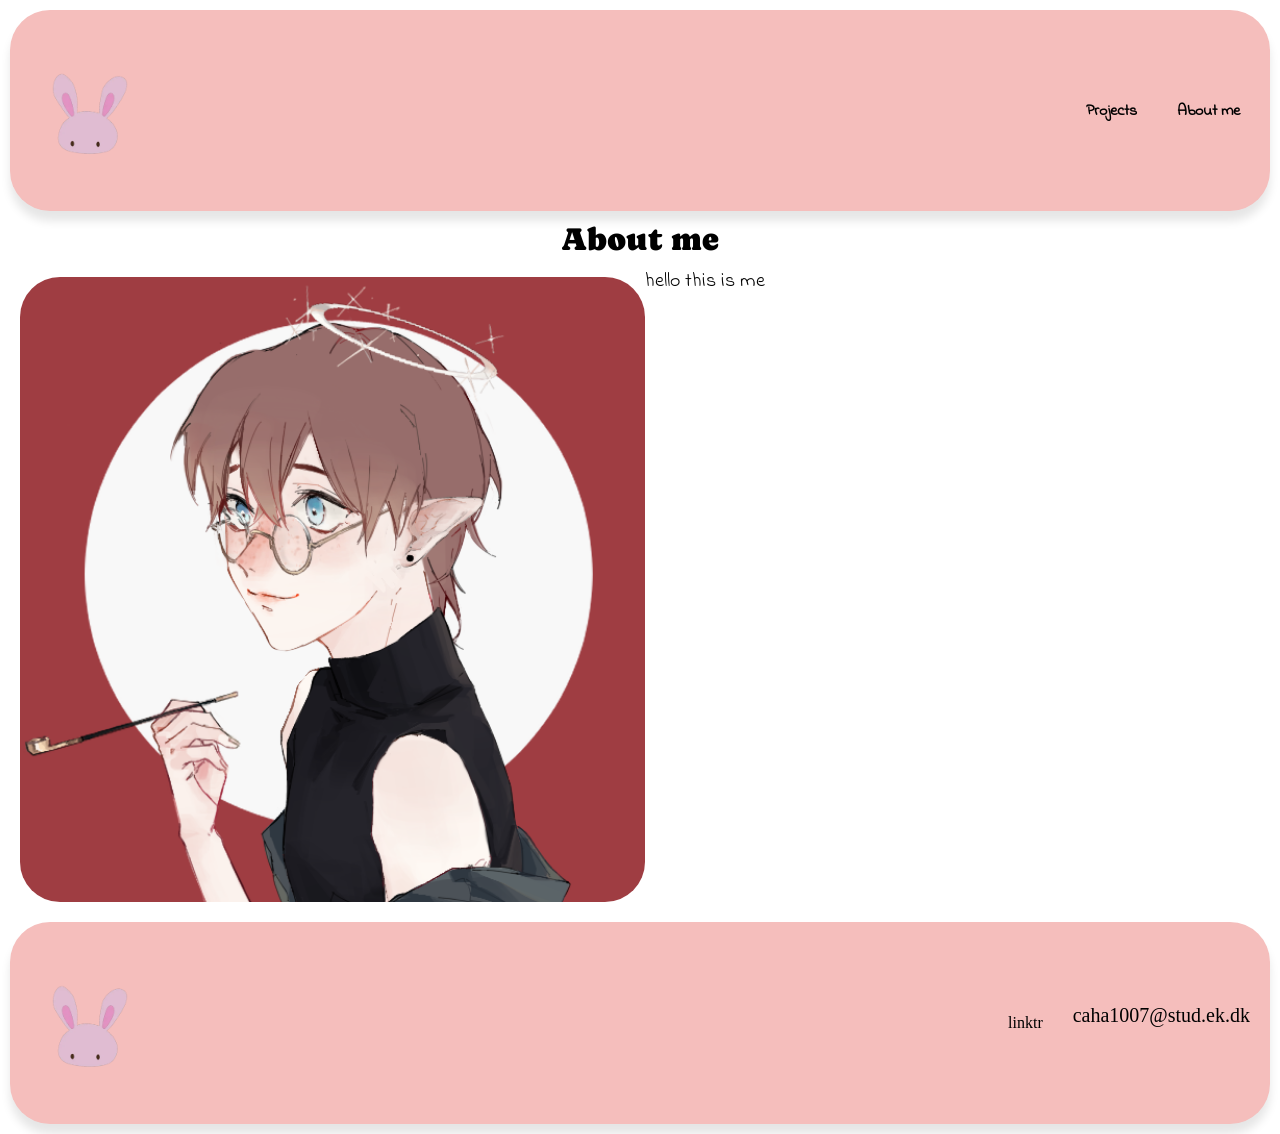
==== aboutme.html @ 74f6bfef "hi" ====
<!doctype html>
<html lang="en">
  <head>
    <meta charset="UTF-8" />
    <meta name="viewport" content="width=device-width, initial-scale=1.0" />
    <meta name="robots" content="noindex" />
    <title>About me</title>
    <link rel="stylesheet" href="general.css" />
    <link rel="stylesheet" href="color.css" />
    <link rel="stylesheet" href="media.css" />
    <link rel="stylesheet" href="fonts.css" />
    <!-- google fonts -->
    <link rel="preconnect" href="https://fonts.googleapis.com" />
    <link rel="preconnect" href="https://fonts.gstatic.com" crossorigin />
    <link href="https://fonts.googleapis.com/css2?family=Calligraffitti&family=Caprasimo&family=Caudex&family=Indie+Flower&family=Pacifico&family=Yellowtail&display=swap" rel="stylesheet" />

    <link rel="apple-touch-icon" sizes="180x180" href="favico/apple-touch-icon.png" />
    <link rel="icon" type="image/png" sizes="32x32" href="favico/favicon-32x32.png" />
    <link rel="icon" type="image/png" sizes="16x16" href="favico/favicon-16x16.png" />
    <link rel="manifest" href="favico/site.webmanifest" />
  </head>

  <body>
    <header>
      <div class="logo">
        <a href="index.html" class="active"><img src="pics/Bunny.webp" alt="logo" /> </a>
      </div>
      <nav>
        <ul>
          <ul class="menu">
            <li class="project_link"><a href="projects.html">Projects</a></li>
            <li class="aboutme_link"><a href="aboutme.html">About me</a></li>
          </ul>
        </ul>
      </nav>
    </header>

    <main>
      <h1 class="h1_aboutme">About me</h1>
      <div class="grid-aboutme_1-1">
        <img src="pics/about_me/dummy_aboutme.png" alt="dummy_aboutme" />
        <p>hello this is me</p>
      </div>
    </main>

    <footer>
      <div class="logo">
        <a href="index.html"><img src="pics/Bunny.webp" alt="logo" /></a>
      </div>
      <nav>
        <ul>
          <ul class="menu">
            <li class="linktr"><a href="https://linktr.ee/plagueatdawn">linktr</a></li>
            <p class="mail">caha1007@stud.ek.dk</p>
          </ul>
        </ul>
      </nav>
    </footer>
    <script src="main.js"></script>
    <script src="burger.js"></script>
  </body>
</html>
---- general.css ----
/********* Reset ***********/
* {
  margin: 0;
  padding: 0;
  box-sizing: border-box;
}

img {
  width: 100%;
  height: auto;
  display: block;
  border-radius: 40px;
  gap: 10px;
  margin-inline: 10px;
  margin-block: 10px;
}

/********* Menu ***********/
* {
  margin: 0;
  padding: 0;
  box-sizing: border-box;
}

header {
  position: sticky;
  top: 0;
  display: flex;
  justify-content: space-between;
  align-items: center;
  padding: 20px;
  background-color: #f5bebc;
  box-shadow: 0 10px 10px rgba(0, 0, 0, 0.1);
  margin: 10px;
  border-radius: 40px;
}
.header {
  color: #503120;
  float: left;
}
.logo {
  width: 100px;
}

.menu {
  display: flex;
  list-style: none;
  margin: 0;
  padding: 0;
}

.menu li {
  margin-right: 20px;
}

.menu li:last-child {
  margin-right: 0;
}

.menu a {
  display: block;
  padding: 10px;
  color: #000000;
  text-decoration: none;
  transition: color 0.3s;
  text-align: end;
}

.menu a:hover {
  color: #558e55;
}
footer {
  position: sticky;
  top: 0;
  display: flex;
  justify-content: space-between;
  align-items: center;
  padding: 20px;
  background-color: #f5bebc;
  box-shadow: 0 10px 10px rgba(0, 0, 0, 0.1);
  margin: 10px;
  border-radius: 40px;
}

h1 {
  text-align: center;
  margin-block: 10px;
}

@media (max-width: 800px) {
  .menu {
    display: none;
  }
  .h1_index {
    text-align: center;
    margin-block: 10px;
  }
}
/********* Index ***********/

/********* Projects ***********/
[popover] {
  margin: auto;
}
[popover] img {
  max-width: 600px;
}

/********* ABout me ***********/
.grid-aboutme_1-1 {
  display: grid;
  grid-template-columns: 1fr 1fr;
  gap: 10px;
  margin-inline: 10px;
  margin-block: 10px;
}
---- media.css ----
@media (min-width: 1200px) {
  .g {
    display: grid;
    grid-template-columns: 1fr 1fr;
    gap: 20px;
  }
  /********* Index ***********/
  .grid_1-1 {
    display: grid;
    grid-template-columns: 1fr 1fr;
    gap: 20px;
  }
  /********* Projects ***********/

  /********* About me ***********/
}
---- fonts.css ----
/**** Index ****/
.h1_index {
  font-family: "Caprasimo", serif;
  font-weight: 400;
  font-style: normal;
}
h2 {
  font-family: "Caveat", cursive;
  font-optical-sizing: auto;
  font-weight: 400;
  font-style: normal;
}
p {
  font-family: "Indie Flower", cursive;
  font-weight: 500;
  font-style: normal;
  font-size: 20px;
}

.project_link {
  font-family: "Indie Flower", cursive;
  font-weight: 600;
  font-style: normal;
}

.aboutme_link {
  font-family: "Indie Flower", cursive;
  font-weight: 600;
  font-style: normal;
}

.linktr {
  font-family: "Calligraffitti", cursive;
  font-weight: 400;
  font-style: normal;
}
.mail {
  font-family: "Calligraffitti", cursive;
  font-weight: 400;
  font-style: normal;
}

/**** Projects ****/
.h1_projects {
  font-family: "Caprasimo", serif;
  font-weight: 400;
  font-style: normal;
}
/**** About me ****/
.h1_aboutme {
  font-family: "Caprasimo", serif;
  font-weight: 400;
  font-style: normal;
}
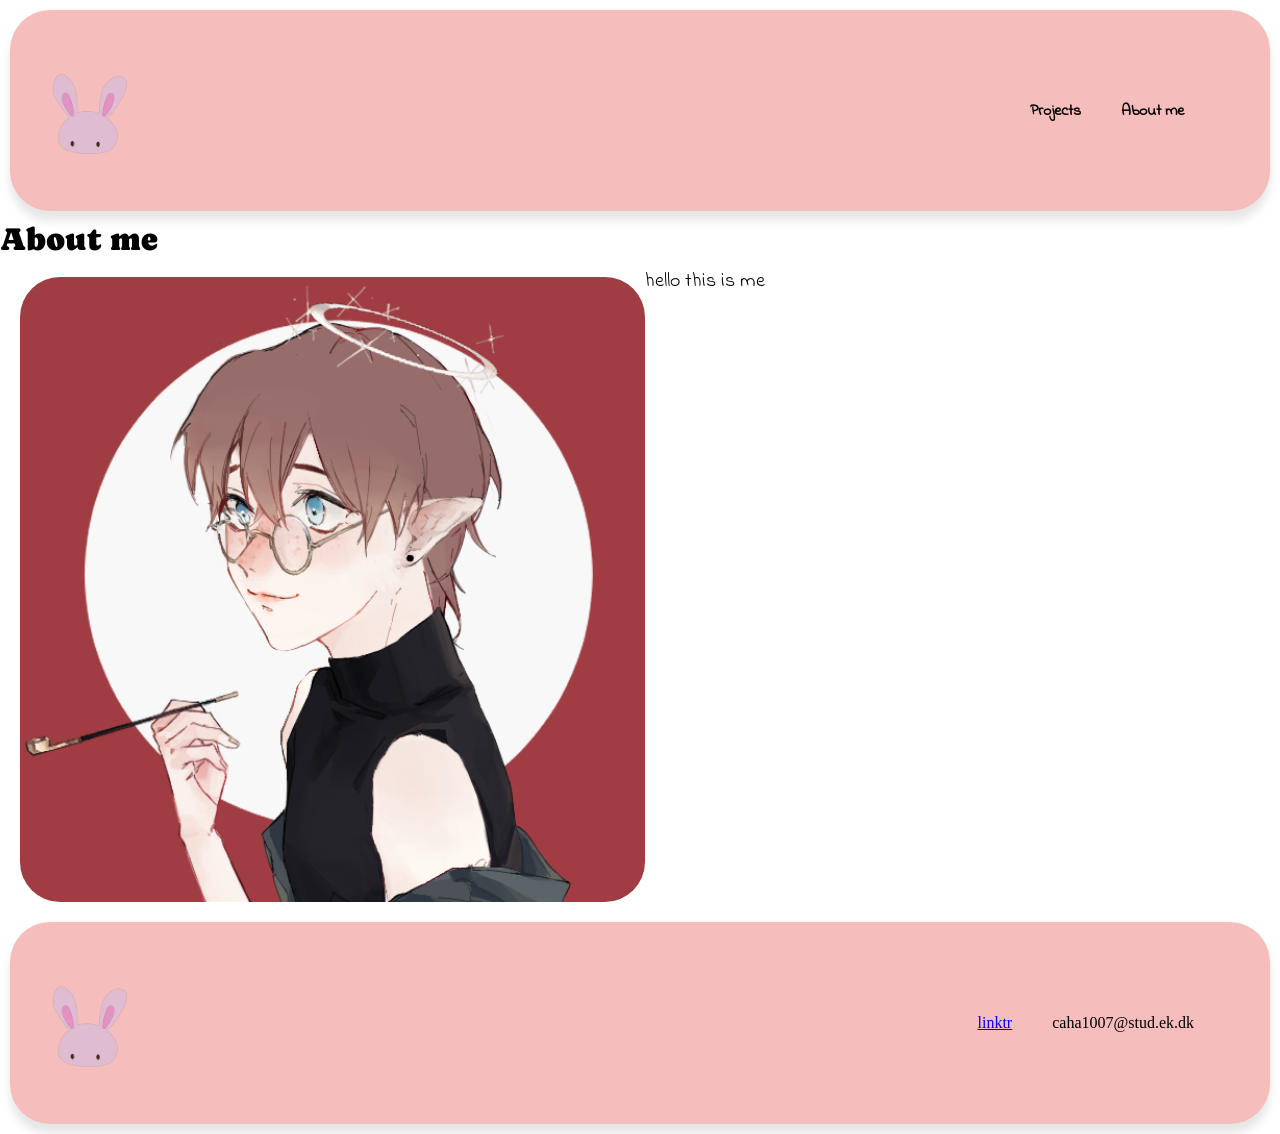
==== commit c8fcba9c: "header and footer all done plus burger and extra things related to that" ====
--- a/aboutme.html
+++ b/aboutme.html
@@ -5,10 +5,12 @@
     <meta name="viewport" content="width=device-width, initial-scale=1.0" />
     <meta name="robots" content="noindex" />
     <title>About me</title>
+    <link rel="stylesheet" href="fonts.css" />
     <link rel="stylesheet" href="general.css" />
     <link rel="stylesheet" href="color.css" />
+    <link rel="stylesheet" href="burger.css" />
     <link rel="stylesheet" href="media.css" />
-    <link rel="stylesheet" href="fonts.css" />
+
     <!-- google fonts -->
     <link rel="preconnect" href="https://fonts.googleapis.com" />
     <link rel="preconnect" href="https://fonts.gstatic.com" crossorigin />
@@ -25,13 +27,26 @@
       <div class="logo">
         <a href="index.html" class="active"><img src="pics/Bunny.webp" alt="logo" /> </a>
       </div>
-      <nav>
+      <nav class="desktop">
+        <ul class="menu_long">
+          <li class="project_link"><a href="projects.html">Projects</a></li>
+          <li class="aboutme_link"><a href="aboutme.html">About me</a></li>
+        </ul>
+      </nav>
+
+      <div class="off_screen_menu">
         <ul>
-          <ul class="menu">
-            <li class="project_link"><a href="projects.html">Projects</a></li>
-            <li class="aboutme_link"><a href="aboutme.html">About me</a></li>
-          </ul>
+          <li><a href="projects.html">Projects</a></li>
+          <li><a href="aboutme.html">About me</a></li>
         </ul>
+      </div>
+
+      <nav class="mobile_nav">
+        <div class="ham_menu">
+          <span></span>
+          <span></span>
+          <span></span>
+        </div>
       </nav>
     </header>
 
@@ -47,12 +62,10 @@
       <div class="logo">
         <a href="index.html"><img src="pics/Bunny.webp" alt="logo" /></a>
       </div>
-      <nav>
-        <ul>
-          <ul class="menu">
-            <li class="linktr"><a href="https://linktr.ee/plagueatdawn">linktr</a></li>
-            <p class="mail">caha1007@stud.ek.dk</p>
-          </ul>
+      <nav class="footer_nav">
+        <ul class="footer_menu">
+          <li><a href="https://linktr.ee/plagueatdawn">linktr</a></li>
+          <li class="mail">caha1007@stud.ek.dk</li>
         </ul>
       </nav>
     </footer>
--- a/general.css
+++ b/general.css
@@ -16,6 +16,7 @@
 }
 
 /********* Menu ***********/
+
 * {
   margin: 0;
   padding: 0;
@@ -33,42 +34,52 @@
   box-shadow: 0 10px 10px rgba(0, 0, 0, 0.1);
   margin: 10px;
   border-radius: 40px;
+  z-index: 1000;
 }
-.header {
-  color: #503120;
-  float: left;
+
+.logo {
+  width: 100px;
 }
+.desktop {
+  margin-left: auto;
+  margin-right: 40px;
+}
+
+.mobile_nav {
+  display: none;
+}
+
 .logo {
   width: 100px;
 }
 
-.menu {
+.menu_long {
   display: flex;
   list-style: none;
   margin: 0;
   padding: 0;
 }
 
-.menu li {
+.menu_long li {
   margin-right: 20px;
 }
 
-.menu li:last-child {
+.menu_long li:last-child {
   margin-right: 0;
 }
 
-.menu a {
+.menu_long a {
   display: block;
   padding: 10px;
   color: #000000;
   text-decoration: none;
   transition: color 0.3s;
-  text-align: end;
 }
 
-.menu a:hover {
-  color: #558e55;
+.menu_long a:hover {
+  color: #503120;
 }
+
 footer {
   position: sticky;
   top: 0;
@@ -81,16 +92,29 @@
   margin: 10px;
   border-radius: 40px;
 }
+.footer_nav {
+  margin-left: auto;
+  margin-right: 40px;
+}
 
-h1 {
-  text-align: center;
-  margin-block: 10px;
+.footer_menu {
+  display: flex;
+  list-style: none;
+  gap: 40px;
+  align-items: center;
 }
 
 @media (max-width: 800px) {
-  .menu {
+  .menu_long {
     display: none;
   }
+
+  .footer_menu {
+    flex-direction: column;
+    gap: 10px;
+    align-items: center;
+  }
+
   .h1_index {
     text-align: center;
     margin-block: 10px;
--- a/burger.css
+++ b/burger.css
@@ -0,0 +1,102 @@
+.off_screen_menu {
+  background-color: #f5bebc;
+  height: 100vh;
+  width: 100%;
+  max-width: 450px;
+  position: fixed;
+  top: 0;
+  right: -450px;
+  display: flex;
+  flex-direction: column;
+  justify-content: center;
+  align-items: center;
+  transition: 0.3s ease;
+  z-index: 999;
+}
+
+.off_screen_menu.active {
+  right: 0;
+}
+
+.off_screen_menu ul {
+  list-style: none;
+  padding: 0;
+  margin: 0;
+}
+
+.off_screen_menu li {
+  margin: 20px 0;
+}
+
+.off_screen_menu a {
+  text-decoration: none;
+  color: #503120;
+  font-size: 1.5rem;
+}
+
+nav {
+  padding: 1rem;
+  display: flex;
+  background-color: #f5bebc;
+}
+
+.ham_menu {
+  height: 50px;
+  width: 50px;
+  margin-left: auto;
+  position: relative;
+  display: none;
+  z-index: 1001;
+}
+
+.ham_menu span {
+  height: 5px;
+  width: 100%;
+  background-color: #503120;
+  border-radius: 25px;
+  position: absolute;
+  top: 50%;
+  left: 50%;
+  transform: translate(-50%, -50%);
+  transition: 0.3s ease;
+}
+
+.ham_menu span:nth-child(1) {
+  top: 25%;
+}
+.ham_menu span:nth-child(3) {
+  top: 75%;
+}
+
+.ham_menu.active span:nth-child(2) {
+  opacity: 0;
+}
+
+.ham_menu.active span:nth-child(1) {
+  top: 50%;
+  transform: translate(-50%, -50%) rotate(-45deg);
+}
+
+.ham_menu.active span:nth-child(3) {
+  top: 50%;
+  transform: translate(-50%, -50%) rotate(45deg);
+}
+.mobile_nav {
+  margin-left: auto;
+  position: relative;
+  z-index: 1001;
+}
+@media (max-width: 800px) {
+  .desktop {
+    display: none;
+  }
+
+  .mobile_nav {
+    display: flex;
+    margin-left: auto;
+  }
+
+  .ham_menu {
+    display: block;
+  }
+}
--- a/media.css
+++ b/media.css
@@ -1,4 +1,4 @@
-@media (min-width: 1200px) {
+@media (min-width: 600px) {
   .g {
     display: grid;
     grid-template-columns: 1fr 1fr;
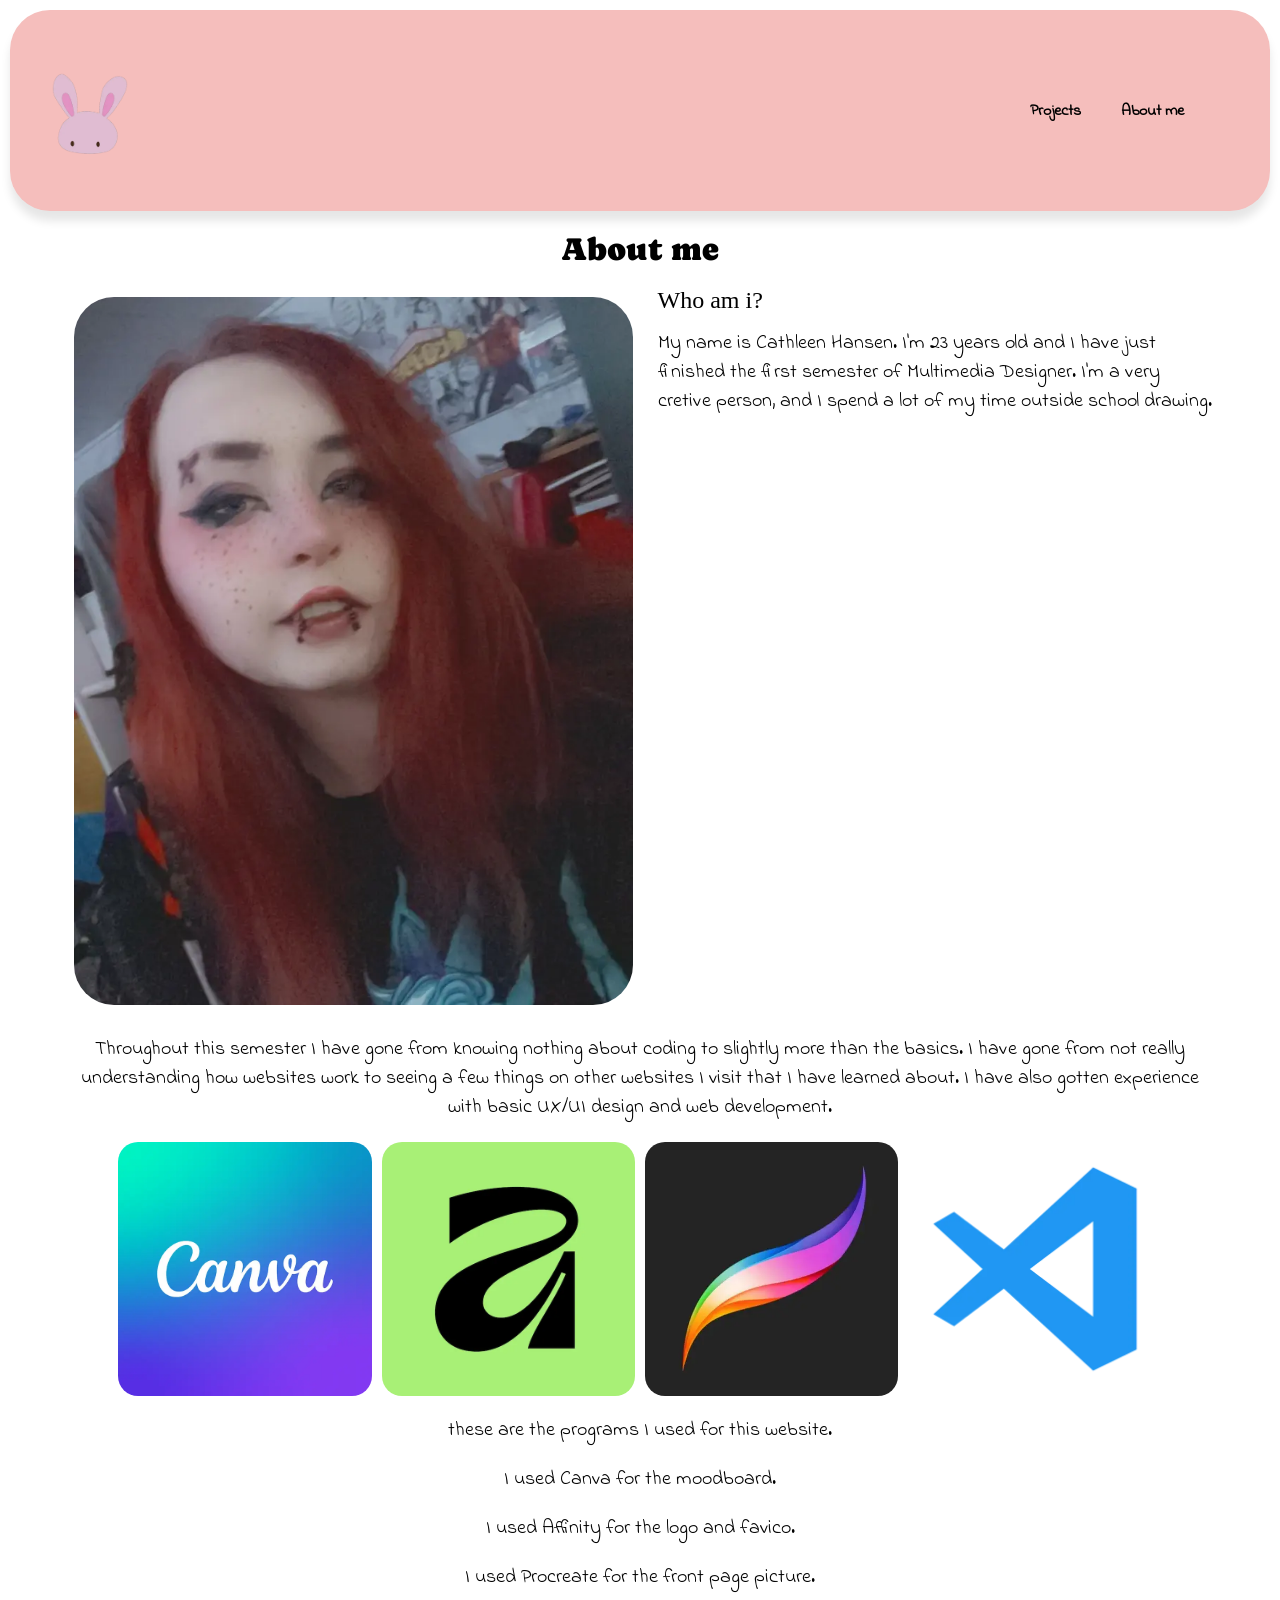
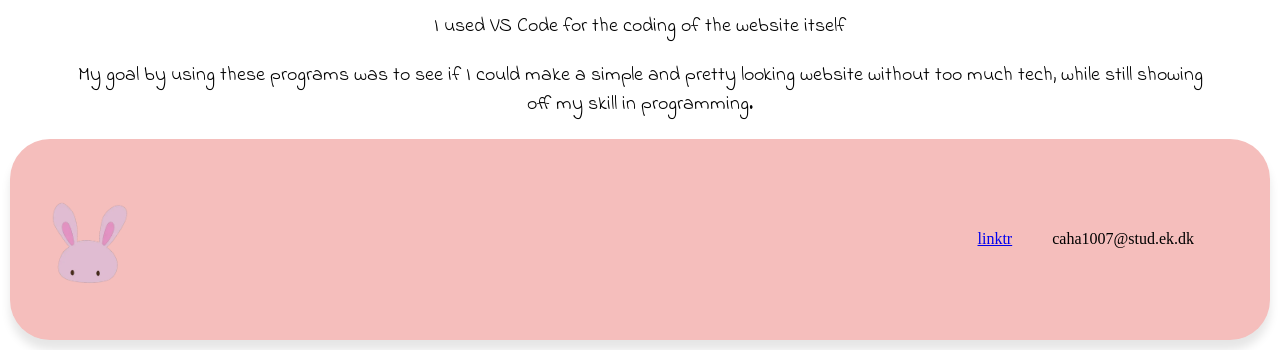
==== commit aff2d270: "about me is all done" ====
--- a/aboutme.html
+++ b/aboutme.html
@@ -9,6 +9,7 @@
     <link rel="stylesheet" href="general.css" />
     <link rel="stylesheet" href="color.css" />
     <link rel="stylesheet" href="burger.css" />
+    <link rel="stylesheet" href="aboutme.css" />
     <link rel="stylesheet" href="media.css" />
 
     <!-- google fonts -->
@@ -52,10 +53,32 @@
 
     <main>
       <h1 class="h1_aboutme">About me</h1>
-      <div class="grid-aboutme_1-1">
-        <img src="pics/about_me/dummy_aboutme.png" alt="dummy_aboutme" />
-        <p>hello this is me</p>
+
+     <div class="grid-aboutme_1-1">
+  <img src="pics/about_me/myself.webp" alt="myself" />
+
+  <div>
+    <h2>Who am i?</h2>
+    <p>My name is Cathleen Hansen. I'm 23 years old and I have just finished the first semester of Multimedia Designer. I'm a very cretive person, and I spend a lot of my time outside school drawing.</p>
+     
+  </div>
+</div>
       </div>
+      <p class="program_text">Throughout this semester I have gone from knowing nothing about coding to slightly more than the basics. I have gone from not really understanding how websites work to seeing a few things on other websites I visit that I have learned about. I have also gotten experience with basic UX/UI design and web development.</p>
+
+      <div class="programs">
+        <img src="pics/about_me/canva.webp" alt="canva" />
+        <img src="pics/about_me/Affinity.webp" alt="Affinity" />
+        <img src="pics/about_me/procreate.webp" alt="procreate" />
+        <img src="pics/about_me/vscode.webp" alt="vs_code" />
+      </div>
+
+      <p class="program_text">these are the programs I used for this website.</p>
+      <p class="program_text">I used Canva for the moodboard.</p>
+      <p class="program_text">I used Affinity for the logo and favico.</p>
+      <p class="program_text">I used Procreate for the front page picture.</p>
+      <p class="program_text">I used VS Code for the coding of the website itself</p>
+      <p class="program_text">My goal by using these programs was to see if I could make a simple and pretty looking website without too much tech, while still showing off my skill in programming.</p>
     </main>
 
     <footer>
--- a/general.css
+++ b/general.css
@@ -114,22 +114,7 @@
     gap: 10px;
     align-items: center;
   }
-
-  .h1_index {
-    text-align: center;
-    margin-block: 10px;
-  }
 }
-/********* Index ***********/
-
-/********* Projects ***********/
-[popover] {
-  margin: auto;
-}
-[popover] img {
-  max-width: 600px;
-}
-
 /********* ABout me ***********/
 .grid-aboutme_1-1 {
   display: grid;
--- a/aboutme.css
+++ b/aboutme.css
@@ -0,0 +1,45 @@
+.h1_aboutme {
+  text-align: center;
+  margin: 20px 0;
+}
+
+.grid-aboutme_1-1 {
+  display: grid;
+  grid-template-columns: 1fr 1fr;
+  gap: 35px;
+  width: 90%;
+  margin: 20px auto;
+  align-items: start;
+}
+
+.grid-aboutme_1-1 img {
+  width: 100%;
+  border-radius: 40px;
+}
+
+.grid-aboutme_1-1 p {
+  margin: 0;
+}
+
+.programs {
+  display: flex;
+  justify-content: center;
+  gap: 10px;
+  width: 90%;
+  margin: 20px auto;
+}
+
+.programs img {
+  width: 22%;
+  margin: 0;
+  border-radius: 20px;
+}
+
+.program_text {
+  text-align: center;
+  width: 90%;
+  margin: 20px auto;
+}
+.grid-aboutme_1-1 h2 {
+  margin-bottom: 15px;
+}
--- a/media.css
+++ b/media.css
@@ -1,11 +1,5 @@
 @media (min-width: 600px) {
   .g {
-    display: grid;
-    grid-template-columns: 1fr 1fr;
-    gap: 20px;
-  }
-  /********* Index ***********/
-  .grid_1-1 {
     display: grid;
     grid-template-columns: 1fr 1fr;
     gap: 20px;
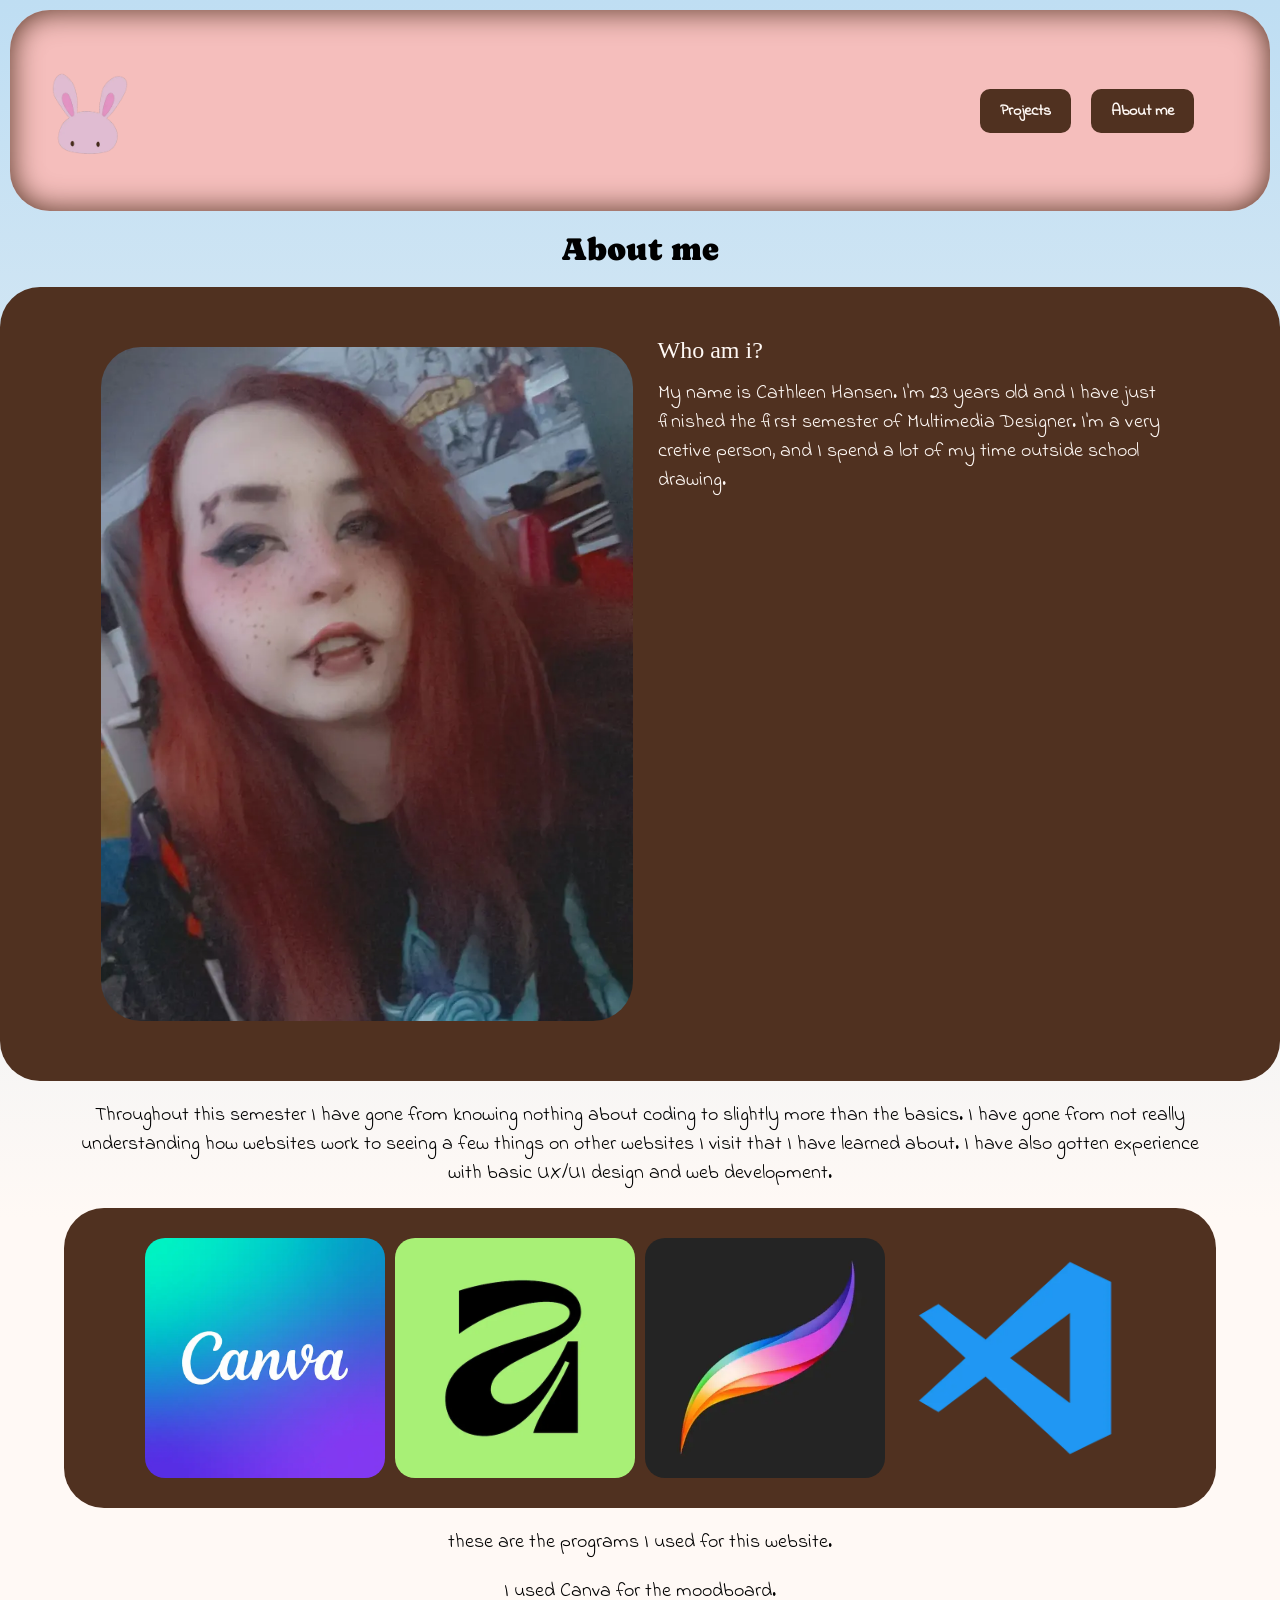
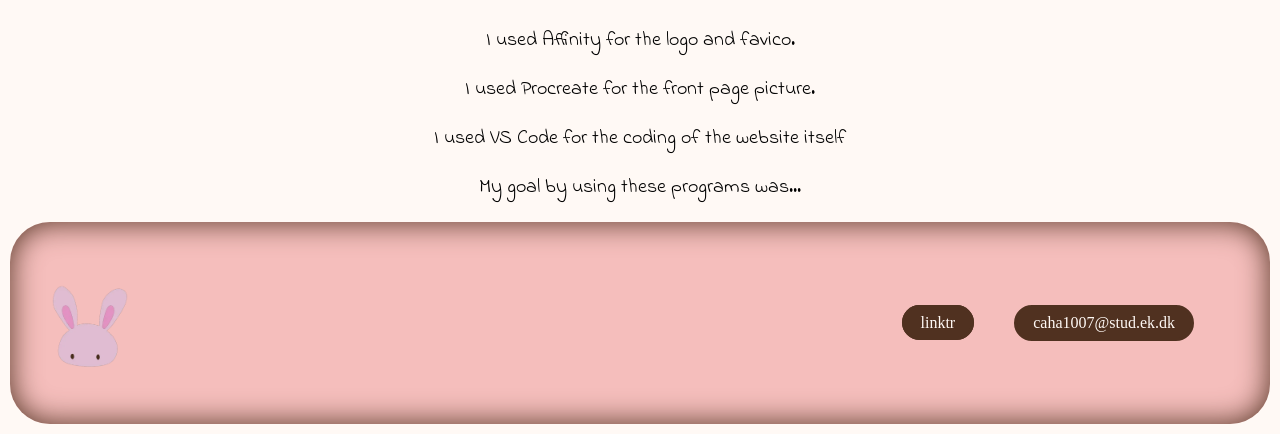
==== commit 478ef2fe: "all colors and extra done" ====
--- a/aboutme.html
+++ b/aboutme.html
@@ -54,31 +54,34 @@
     <main>
       <h1 class="h1_aboutme">About me</h1>
 
-     <div class="grid-aboutme_1-1">
-  <img src="pics/about_me/myself.webp" alt="myself" />
+      <div class="about_intro">
+        <div class="grid-aboutme_1-1">
+          <img src="pics/about_me/myself.webp" alt="myself" />
 
-  <div>
-    <h2>Who am i?</h2>
-    <p>My name is Cathleen Hansen. I'm 23 years old and I have just finished the first semester of Multimedia Designer. I'm a very cretive person, and I spend a lot of my time outside school drawing.</p>
-     
-  </div>
-</div>
-      </div>
-      <p class="program_text">Throughout this semester I have gone from knowing nothing about coding to slightly more than the basics. I have gone from not really understanding how websites work to seeing a few things on other websites I visit that I have learned about. I have also gotten experience with basic UX/UI design and web development.</p>
-
-      <div class="programs">
-        <img src="pics/about_me/canva.webp" alt="canva" />
-        <img src="pics/about_me/Affinity.webp" alt="Affinity" />
-        <img src="pics/about_me/procreate.webp" alt="procreate" />
-        <img src="pics/about_me/vscode.webp" alt="vs_code" />
+          <div>
+            <h2>Who am i?</h2>
+            <p>My name is Cathleen Hansen. I'm 23 years old and I have just finished the first semester of Multimedia Designer. I'm a very cretive person, and I spend a lot of my time outside school drawing.</p>
+          </div>
+        </div>
       </div>
 
-      <p class="program_text">these are the programs I used for this website.</p>
-      <p class="program_text">I used Canva for the moodboard.</p>
-      <p class="program_text">I used Affinity for the logo and favico.</p>
-      <p class="program_text">I used Procreate for the front page picture.</p>
-      <p class="program_text">I used VS Code for the coding of the website itself</p>
-      <p class="program_text">My goal by using these programs was to see if I could make a simple and pretty looking website without too much tech, while still showing off my skill in programming.</p>
+      <div class="about_programs">
+        <p class="program_text">Throughout this semester I have gone from knowing nothing about coding to slightly more than the basics. I have gone from not really understanding how websites work to seeing a few things on other websites I visit that I have learned about. I have also gotten experience with basic UX/UI design and web development.</p>
+
+        <div class="programs">
+          <img src="pics/about_me/canva.webp" alt="canva" />
+          <img src="pics/about_me/Affinity.webp" alt="Affinity" />
+          <img src="pics/about_me/procreate.webp" alt="procreate" />
+          <img src="pics/about_me/vscode.webp" alt="vs_code" />
+        </div>
+
+        <p class="program_text">these are the programs I used for this website.</p>
+        <p class="program_text">I used Canva for the moodboard.</p>
+        <p class="program_text">I used Affinity for the logo and favico.</p>
+        <p class="program_text">I used Procreate for the front page picture.</p>
+        <p class="program_text">I used VS Code for the coding of the website itself</p>
+        <p class="program_text">My goal by using these programs was...</p>
+      </div>
     </main>
 
     <footer>
@@ -87,7 +90,9 @@
       </div>
       <nav class="footer_nav">
         <ul class="footer_menu">
-          <li><a href="https://linktr.ee/plagueatdawn">linktr</a></li>
+          <li class="linktr">
+            <a href="https://linktr.ee/plagueatdawn">linktr</a>
+          </li>
           <li class="mail">caha1007@stud.ek.dk</li>
         </ul>
       </nav>
--- a/general.css
+++ b/general.css
@@ -103,6 +103,10 @@
   gap: 40px;
   align-items: center;
 }
+.footer_menu a {
+  text-decoration: none;
+  color: black;
+}
 
 @media (max-width: 800px) {
   .menu_long {
@@ -116,10 +120,3 @@
   }
 }
 /********* ABout me ***********/
-.grid-aboutme_1-1 {
-  display: grid;
-  grid-template-columns: 1fr 1fr;
-  gap: 10px;
-  margin-inline: 10px;
-  margin-block: 10px;
-}
--- a/color.css
+++ b/color.css
@@ -0,0 +1,126 @@
+/*** front page **/
+.section_line {
+  width: 80%;
+  height: 4px;
+  background-color: #503120;
+  margin: 50px auto;
+  border-radius: 999px;
+}
+/*** projects **/
+.left_image {
+  background-color: #503120;
+  padding: 30px;
+  border-radius: 40px;
+  color: #fff9f5;
+}
+
+.left_image h2,
+.left_image p {
+  color: #fff9f5;
+}
+
+.right_image {
+  background-color: transparent;
+}
+
+[popover] h2,
+[popover] p,
+[popover] button {
+  color: black;
+}
+/*** About Me ***/
+
+.about_intro {
+  background-color: #503120;
+  padding: 30px;
+  border-radius: 40px;
+  margin: 20px 0;
+}
+
+.about_intro h2,
+.about_intro p {
+  color: #fff9f5;
+}
+
+.about_programs {
+  margin: 20px 0;
+}
+
+.programs {
+  background-color: #503120;
+  padding: 30px;
+  border-radius: 40px;
+}
+/*** everything else **/
+html,
+body {
+  min-height: 100vh;
+  background: linear-gradient(to bottom, #bfdef3 0%, #fff9f5 60%);
+}
+
+.menu_long a {
+  display: block;
+  padding: 10px 20px;
+  color: #fff9f5;
+  text-decoration: none;
+  background-color: #503120;
+  border-radius: 10px;
+  transition: color 0.3s;
+}
+.menu_long a:hover {
+  background-color: #f5bebc;
+  color: #503120;
+  border: 3px solid #503120;
+}
+
+.footer_menu a {
+  background-color: #503120;
+  color: #fff9f5;
+  text-decoration: none;
+  padding: 6px 16px;
+  border: 3px solid #503120;
+  border-radius: 1000px;
+}
+
+.footer_menu a:hover {
+  background-color: #f5bebc;
+  color: #503120;
+  border: 3px solid #503120;
+}
+
+header,
+footer {
+  background-color: #f5bebc;
+  box-shadow: inset 0 0 30px #503120;
+}
+.mail {
+  background-color: #503120;
+  color: #fff9f5;
+  padding: 6px 16px;
+  border: 3px solid #503120;
+  border-radius: 1000px;
+}
+
+.off_screen_menu ul {
+  display: flex;
+  flex-direction: column;
+  align-items: center;
+  gap: 20px;
+  list-style: none;
+}
+
+.off_screen_menu a,
+.off_screen_menu a:visited,
+.off_screen_menu a:hover,
+.off_screen_menu a:active {
+  background-color: #503120;
+  color: #fff9f5;
+  text-decoration: none;
+  padding: 8px 16px;
+  border-radius: 10px;
+  display: inline-block;
+}
+.off_screen_menu {
+  background-color: #f5bebc;
+  box-shadow: inset 0 0 30px #503120;
+}
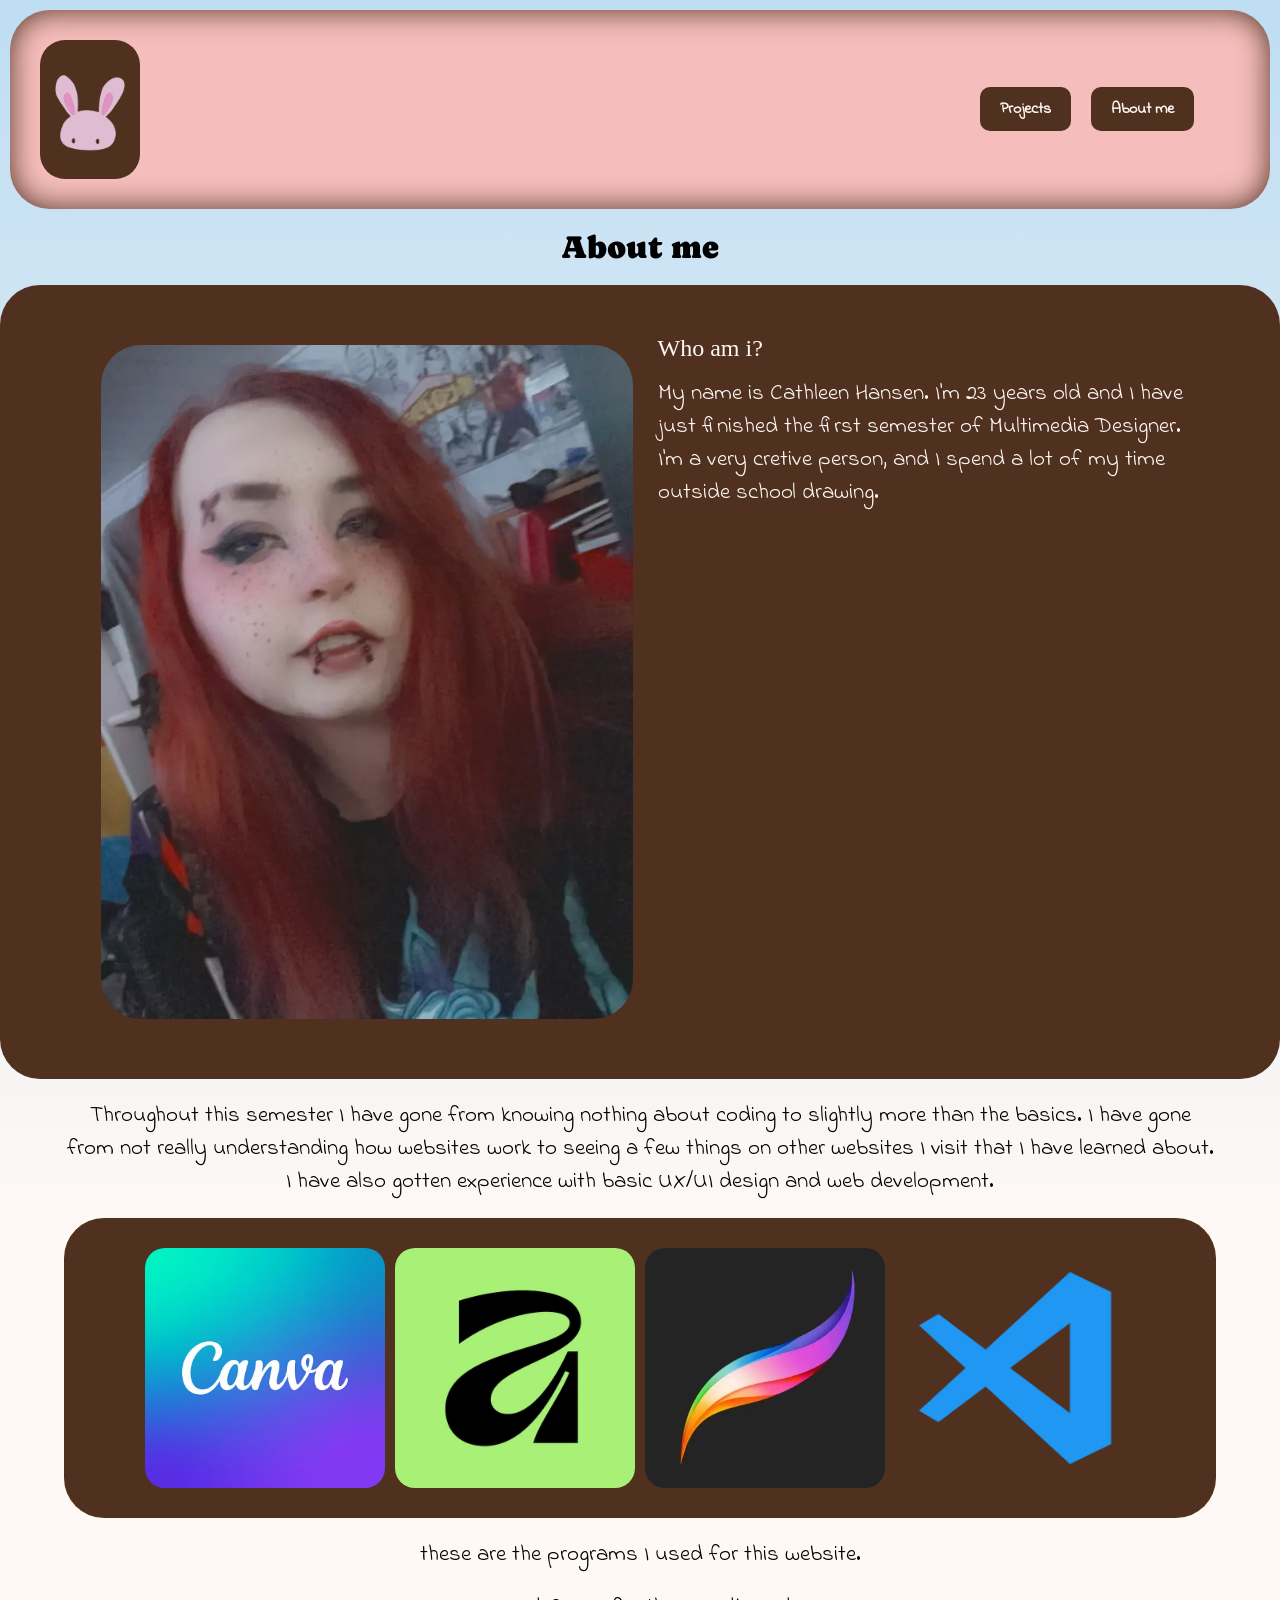
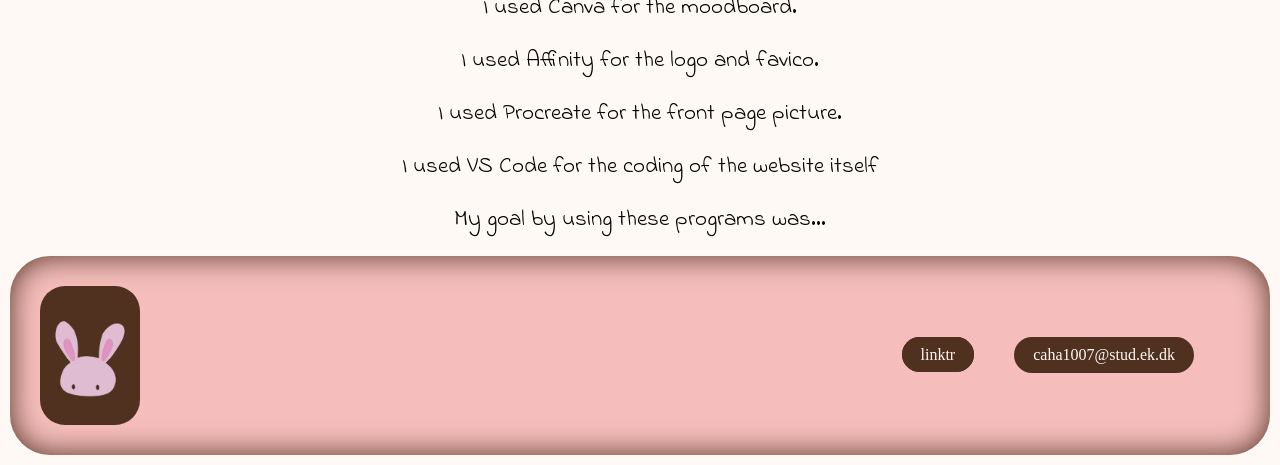
==== commit f93e16d0: "i did more than i wanted" ====
--- a/aboutme.html
+++ b/aboutme.html
@@ -91,13 +91,13 @@
       <nav class="footer_nav">
         <ul class="footer_menu">
           <li class="linktr">
-            <a href="https://linktr.ee/plagueatdawn">linktr</a>
+            <a href="https://linktr.ee/plagueatdawn" target="_blank" rel="noopener noreferrer">linktr</a>
           </li>
           <li class="mail">caha1007@stud.ek.dk</li>
         </ul>
       </nav>
     </footer>
-    <script src="main.js"></script>
+
     <script src="burger.js"></script>
   </body>
 </html>
--- a/fonts.css
+++ b/fonts.css
@@ -14,7 +14,7 @@
   font-family: "Indie Flower", cursive;
   font-weight: 500;
   font-style: normal;
-  font-size: 20px;
+  font-size: 23px;
 }
 
 .project_link {
--- a/general.css
+++ b/general.css
@@ -40,6 +40,13 @@
 .logo {
   width: 100px;
 }
+
+.logo img {
+  background-color: #503120;
+  border-radius: 25px;
+  padding: 3px;
+}
+
 .desktop {
   margin-left: auto;
   margin-right: 40px;
